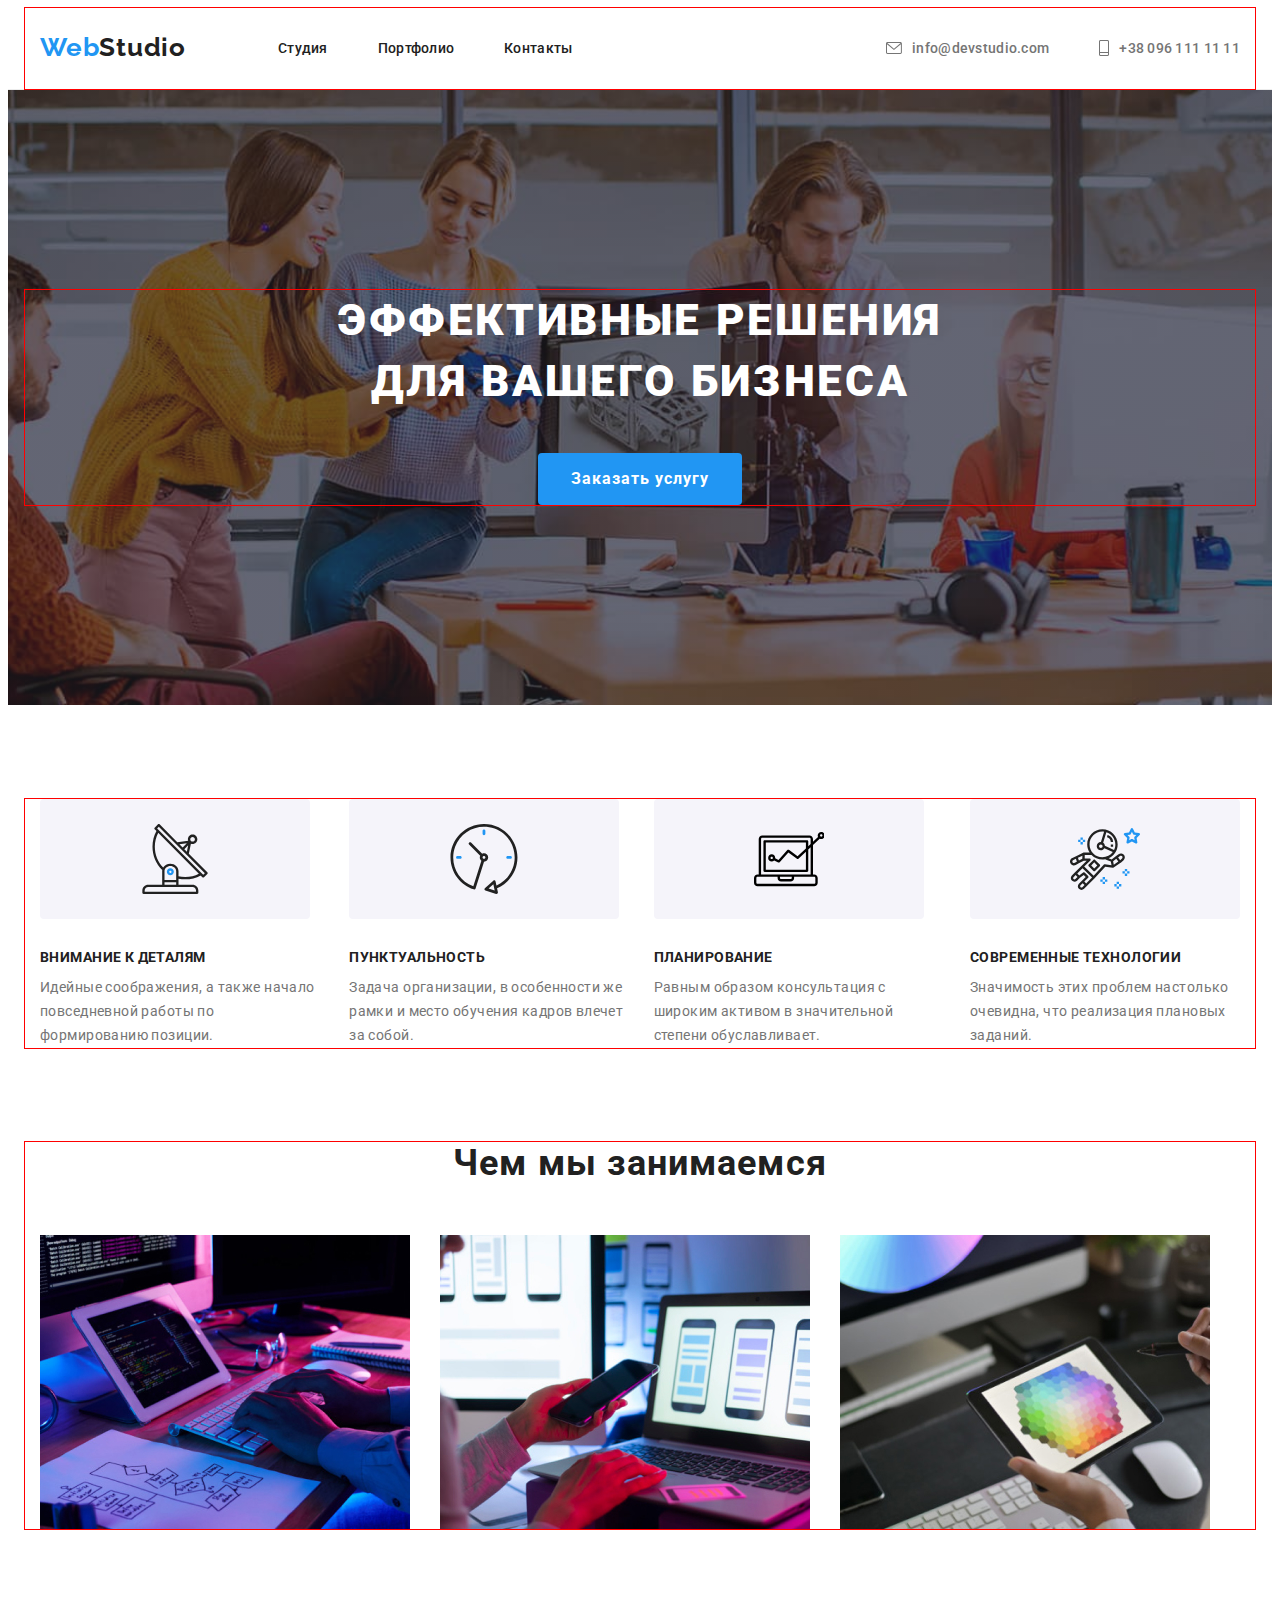
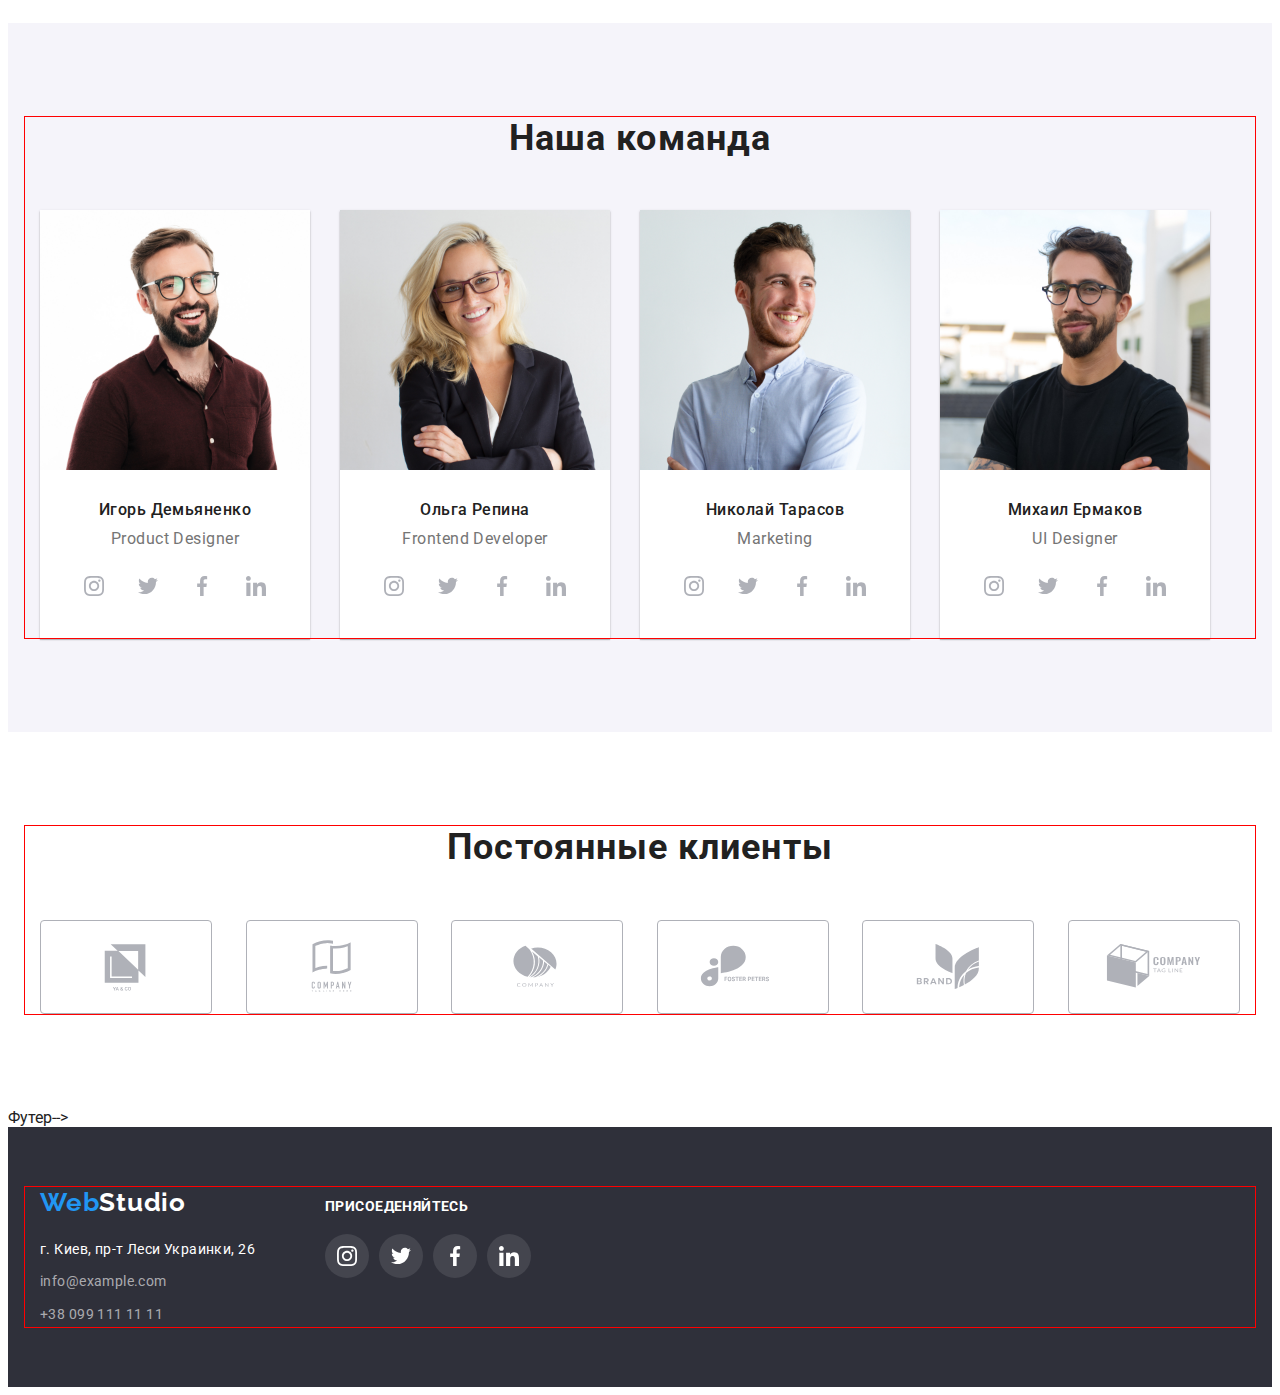
==== index.html @ f44479ab "start" ====
<!DOCTYPE html>
<html lang="en">
   <!--Head-->
  <head>
    <meta charset="UTF-8">
    <meta http-equiv="X-UA-Compatible" content="IE=edge">
    <meta name="viewport" content="width=device-width, initial-scale=1.0">
    <link rel="preconnect" href="https://fonts.googleapis.com">
    <link rel="preconnect" href="https://fonts.gstatic.com" crossorigin>
    <link href="https://fonts.googleapis.com/css2?family=Raleway:wght@700&family=Roboto:wght@400;500;700;900&display=swap" rel="stylesheet">

    <title>Document</title>
    <link rel="stylesheet" href="https://cdnjs.cloudflare.com/ajax/libs/modern-normalize/1.1.0/modern-normalize.min.css" 
    integrity="sha512-wpPYUAdjBVSE4KJnH1VR1HeZfpl1ub8YT/NKx4PuQ5NmX2tKuGu6U/JRp5y+Y8XG2tV+wKQpNHVUX03MfMFn9Q==" 
    crossorigin="anonymous" referrerpolicy="no-referrer" />
    <style>
        a{
        text-decoration: none;
        }
    </style>
    <link rel="stylesheet" href="./css/styles.css">
  </head> 

  <!--Body-->
  <body>

   <!--Header-->
   <header class="header">
      <div class="containar">
       <div class="nav-header">
       <a href="" class="logo">Web<span class="logo-accent">Studio</span></a>
       <nav>
        <ul class="site-nav ">
          <li class="items"><a href="" class="link ">Студия</a></li>
          <li class="items"><a href="./portfolio.html" class="link ">Портфолио</a></li>
          <li class="items"><a href="" class="link">Контакты</a></li>
        </ul>
       </nav>
        <ul class="auth-nav">
          <li class="items">
             <a href="mailto:info@devstudio.com" class="auth-link">
                <svg class="address-list" width="16" height="12">
                  <use href="./images/icons.svg#icon-envelope-hover-1">
                  </use>
                </svg>
                info@devstudio.com
             </a>
          </li>
          <li class="items">
             <a href="tel:+380961111111" class="auth-link">
                <svg class="tel" width="10" height="16">
                   <use href="./images/icons.svg#icon-Vector-1">
                   </use>
                </svg>
               +38 096 111 11 11</a>
          </li>
        </ul>
       </div>
      </div> 
   </header>

   <!--Main-->
   <main>
     <!--Герой-->
        <section class="hero"  >
         <div class="containar">
               <h1 class="hero-title">Эффективные решения для вашего бизнеса</h1>
               <button type="button" class="hero-button" >Заказать услугу</button>
         </div>
        </section>
     <!--Детали-->
        <section class="details">
         <div class="containar">
          <h2 class="visually-hidden">Детали</h2>
          <ul class="feature-list">
            <li class="list-item">
               <div class="details-item">
                 <svg class="details-cont" width="70" height="70">
                   <use href="./images/icons.svg#icon-antenna"></use>
                 </svg>
               </div>
               <h3 class="title">Внимание к деталям</h3>
               <p class="text-det">Идейные соображения, а также начало повседневной работы по формированию позиции.</p>
            </li>

            <li class="list-item">
               <div class="details-item">
                  <svg class="details-cont" width="70" height="70">
                     <use href="./images/icons.svg#icon-clock"></use>
                  </svg>
               </div>
               <h3 class="title">Пунктуальность</h3>
               <p class="text-det">Задача организации, в особенности же рамки и место обучения кадров влечет за собой.</p>
            </li>

            <li class="list-item">
               <div class="details-item">
                  <svg class="details-cont" width="70" height="70">
                    <use href="./images/icons.svg#icon-Vector"></use>
                  </svg>
               </div>
               <h3 class="title">Планирование</h3>
               <p class="text-det">Равным образом консультация с широким активом в значительной степени обуславливает.</p>
            </li>

            <li class="list-item">
               <div class="details-item">
                  <svg class="details-cont" width="70" height="70">
                     <use href="./images/icons.svg#icon-astronaut"></use>
                  </svg>
               </div>
               <h3 class="title">Современные технологии</h3>
               <p class="text-det">Значимость этих проблем настолько очевидна, что реализация плановых заданий.</p>
            </li>
          </ul>
         </div>
        </section>
     <!--Чем занимаемся-->
        <section class="doing">
         <div class="containar">
          <div class="how">
          <h2 class="section-title">Чем мы занимаемся</h2>
          <ul class="how-list">
            <li class="images">
               <img src="./images/mac.jpg" alt="Набираем  список" width="370">
            </li>

            <li class="images">
               <img src="./images/mobil.jpg" alt="Приложение на телефоне" width="370">
            </li>

            <li class="images">
               <img src="./images/ipad.jpg" alt="Рисуем на планшете" width="370">
            </li>
          </ul>
          </div>
         </div>
      
        </section>
        
     <!--Команда-->
     <section class="team">
        <div class="containar">
         <h2 class="team-title">Наша команда</h2>
         <ul class="last">
          <li class="list-employees">
            <div class="employees">
             <img src="./images/igor.jpg" alt="Игорь" width="270">
               <div class="team-list-employees">
                   <h3 class="name">Игорь Демьяненко</h3>
                   <p class="job-title">Product Designer</p>
                   <ul class="team-soc-list">
                    <li class="team-soc-item">
                       <a href="" class="team-soc-link ">
                          <svg class="team-soc-icon" width="20" height="20">
                             <use href="./images/icons.svg#icon-instagram-2">
                             </use>
                          </svg> 
                       </a>
                     </li>

                    <li class="team-soc-item">
                       <a href="" class="team-soc-link">
                          <svg class="team-soc-icon" width="20" height="20">
                             <use href="./images/icons.svg#icon-twitter-1"></use>
                          </svg>
                       </a>
                     </li>

                    <li class="team-soc-item">
                       <a href="" class="team-soc-link">
                          <svg class="team-soc-icon" width="20" height="20">
                             <use href="./images/icons.svg#icon-facebook-1"></use>
                          </svg>
                       </a>
                     </li>

                    <li class="team-soc-item">
                       <a href="" class="team-soc-link">
                          <svg class="team-soc-icon" width="20" height="20">
                             <use href="./images/icons.svg#icon-linkedin-1"></use>
                          </svg>
                       </a>
                     </li>
                   </ul>
               </div>
             </div>
          </li>

          <li class="list-employees">
            <div class="employees">
             <img src="./images/olga.jpg" alt="Ольга" width="270">
              <div class="team-list-employees">
                <h3 class="name">Ольга Репина</h3>
                <p class="job-title">Frontend Developer</p>
                <ul class="team-soc-list">
                 <li class="team-soc-item">
                    <a href="" class="team-soc-link">
                       <svg class="team-soc-icon" width="20" height="20">
                          <use href="./images/icons.svg#icon-instagram-2">
                          </use>
                       </svg>    
                    </a>
                  </li>

                 <li class="team-soc-item">
                    <a href="" class="team-soc-link">
                       <svg class="team-soc-icon" width="20" height="20">
                          <use href="./images/icons.svg#icon-twitter-1"></use>
                       </svg>
                    </a>
                  </li>

                 <li class="team-soc-item">
                    <a href="" class="team-soc-link">
                       <svg class="team-soc-icon" width="20" height="20">
                          <use href="./images/icons.svg#icon-facebook-1"></use>
                       </svg>
                    </a>
                  </li>

                 <li class="team-soc-item">
                    <a href="" class="team-soc-link">
                       <svg class="team-soc-icon" width="20" height="20">
                          <use href="./images/icons.svg#icon-linkedin-1"></use>
                       </svg>
                    </a>
                  </li>
                </ul>
              </div>
            </div>
          </li>

          <li class="list-employees">
            <div class="employees">
             <img src="./images/nikolay.jpg" alt="Николай" width="270">
                <div class="team-list-employees">
                  <h3 class="name">Николай Тарасов</h3>
                  <p class="job-title">Marketing</p>
                   <ul class="team-soc-list">
                  <li class="team-soc-item">
                     <a href="" class="team-soc-link">
                        <svg class="team-soc-icon" width="20" height="20">
                           <use href="./images/icons.svg#icon-instagram-2"></use>
                        </svg>                    
                     </a>
                  </li>

                  <li class="team-soc-item">
                     <a href="" class="team-soc-link">
                        <svg class="team-soc-icon" width="20" height="20">
                           <use href="./images/icons.svg#icon-twitter-1"></use>
                        </svg>
                     </a>
                  </li>

                  <li class="team-soc-item">
                     <a href="" class="team-soc-link">
                        <svg class="team-soc-icon" width="20" height="20">
                           <use href="./images/icons.svg#icon-facebook-1"></use>
                        </svg>
                     </a>
                  </li>

                  <li class="team-soc-item">
                     <a href="" class="team-soc-link">
                        <svg class="team-soc-icon" width="20" height="20">
                           <use href="./images/icons.svg#icon-linkedin-1"></use>
                        </svg>
                     </a>
                  </li>
                   </ul>
                </div>
             </div>
          </li>

          <li class="list-employees">
            <div class="employees">
             <img src="./images/mihail.jpg" alt="Михаил" width="270">
               <div class="team-list-employees">
                <h3 class="name">Михаил Ермаков</h3>
                <p class="job-title">UI Designer</p>
                <ul class="team-soc-list">
                 <li class="team-soc-item">
                    <a href="" class="team-soc-link">
                       <svg class="team-soc-icon" width="20" height="20">
                          <use href="./images/icons.svg#icon-instagram-2"></use>
                       </svg>                   
                    </a>
                  </li>

                 <li class="team-soc-item">
                    <a href="" class="team-soc-link">
                       <svg class="team-soc-icon" width="20" height="20">
                          <use href="./images/icons.svg#icon-twitter-1"></use>
                       </svg>
                    </a>
                  </li>

                 <li class="team-soc-item">
                    <a href="" class="team-soc-link">
                       <svg class="team-soc-icon" width="20" height="20">
                          <use href="./images/icons.svg#icon-facebook-1"></use>
                       </svg>
                    </a>
                  </li>

                 <li class="team-soc-item">
                    <a href="" class="team-soc-link">
                       <svg class="team-soc-icon" width="20" height="20">
                          <use href="./images/icons.svg#icon-linkedin-1"></use>
                       </svg>
                    </a>
                  </li>
                </ul>
               </div>
             </div>
          </li>

         </ul>
        </div>
     </section>
   <!--Постоянные клиенты-->
   <section class="regular-customers">
      <div class="containar">
         <h2 class="reg">Постоянные клиенты</h2>
         <ul class="regular-customers-items">
            <li class="regular">
               <a href="" class="regular-customers-link">
                  <svg class="regular-customers-icon" width="106" height="60">
                     <use href="./images/icons.svg#icon-Logo-1"></use>
                  </svg>
               </a>
            </li>

            <li class="regular">
               <a href="" class="regular-customers-link">
                  <svg class="regular-customers-icon"  width="106" height="60">
                     <use href="./images/icons.svg#icon-Logo-2"></use>
                  </svg>
               </a>
            </li>

            <li class="regular">
               <a href="" class="regular-customers-link">
                  <svg class="regular-customers-icon"  width="106" height="60">
                     <use href="./images/icons.svg#icon-Logo-3"></use>
                  </svg>
               </a>
            </li>

            <li class="regular">
               <a href="" class="regular-customers-link">
                  <svg class="regular-customers-icon"  width="106" height="60">
                     <use href="./images/icons.svg#icon-Logo-4"></use>
                  </svg>
               </a>
            </li>

            <li class="regular">
               <a href="" class="regular-customers-link">
                  <svg class="regular-customers-icon"  width="106" height="60">
                     <use href="./images/icons.svg#icon-Logo-5"></use>
                  </svg>
               </a>
            </li>

            <li class="regular">
               <a href="" class="regular-customers-link">
                  <svg class="regular-customers-icon"  width="106" height="60">
                     <use href="./images/icons.svg#icon-Logo-6"></use>
                  </svg>
               </a>
            </li>

         </ul>
      </div>
   </section>
   </main>

   Футер-->
   <footer class="foter">
      <div class="containar-foter">
         <div class="logo-all">
            <a href="" class="logo-footer">Web<span class="accent">Studio</span></a>
            <address class="address-title">
               г. Киев, пр-т Леси Украинки, 26
            </address>
   
            <address class="address">
               <ul>
                  <li class="mail-link">
                     <a class="footer-mail" href="mailto:info@example.com" class="mail">info@example.com</a><br>
                  </li>
                  <li class="telefon-link">
                     <a class="footer-telefon" href="tel:+380991111111" class="telefon">+38 099 111 11 11</a>
                  </li>
               </ul>
            </address>
         </div>
         <div class="icons">
            <h2 class="join">ПРИСОЕДЕНЯЙТЕСЬ</h2>
            <ul class="join-link-icons">
               <li class="join-list">
                  <a href="" class="join-link">
                     <svg class="join-link-icon" width="20" height="20">
                        <use href="./images/icons.svg#icon-instagram-2">
                        </use>
                     </svg>
                  </a>
               </li>
   
               <li class="join-list">
                  <a href="" class="join-link">
                     <svg class="join-link-icon" width="20" height="20">
                        <use href="./images/icons.svg#icon-twitter-1"></use>
                     </svg>
                  </a>
               </li>
   
               <li class="join-list">
                  <a href="" class="join-link">
                     <svg class="join-link-icon" width="20" height="20">
                        <use href="./images/icons.svg#icon-facebook-1"></use>
                     </svg>
                  </a>
               </li>
   
               <li class="join-list">
                  <a href="" class="join-link">
                     <svg class="join-link-icon" width="20" height="20">
                        <use href="./images/icons.svg#icon-linkedin-1"></use>
                     </svg>
                  </a>
               </li>
            </ul>
         </div>
      </div>
   
   </footer>
    
  </body>
</html>
---- css/styles.css ----
:root { 
--primary-text-color: #212121;
--title-text-color: #757575;
--white-text-color: #FFFFFF;
--footer-text-color: #FFFFFF99;
--accent-color: #2196F3;
--secondary-text-color:0px 1px 3px rgba(0, 0, 0, 0.12),
    0px 1px 1px rgba(0, 0, 0, 0.14),
    0px 2px 1px rgba(0, 0, 0, 0.2);
--portfolio-shadow-set:0px 1px 1px rgba(0, 0, 0, 0.12),
    0px 4px 4px rgba(0, 0, 0, 0.06),
    1px 4px 6px rgba(0, 0, 0, 0.16);
--button-backgroud-color:0px 3px 1px rgba(0, 0, 0, 0.1),
    0px 1px 2px rgba(0, 0, 0, 0.08),
    0px 2px 2px rgba(0, 0, 0, 0.12);

}

p,
h1,
h2,
h3,
h4,
h5,
h6 {
margin: 0;
}

ul {
list-style: none;
margin: 0;
padding-left: 0;
}

body {
color:var(--primary-text-color);
font-family:roboto, sans-serif;
}

img{
display: block;
max-width: 100%;
height: auto;
}








/*Логотип */
.logo {
font-family:Raleway, sans-serif;
width: 145px;
font-weight: 700;
font-size: 26px;
line-height: 1.2;
letter-spacing: 0.03em;
color:var(--accent-color);
padding-top: 24px;
padding-bottom: 25px;
margin-right: 93px;
}

.logo-accent {
color:var(--primary-text-color);
padding-top: 24px;
padding-bottom: 25px;
}
    
.visually-hidden {
position: absolute;
white-space: nowrap;
width: 1px;
height: 1px;
overflow: hidden;
border: 0;
padding: 0;
clip: rect(0 0 0 0);
clip-path: inset(50%);
margin: -1px;
}


/*Контейнер*/
.containar,
.containar-foter{
width: 1200px;
padding-left: 15px;
padding-right: 15px;
margin-right: auto;
margin-left: auto;
outline: 1px solid red;
}


/* Шапка сайта  header */
/* site-nav*/
.header{
background-color: #FFFFFF;
padding-top: 0;
padding-bottom: 0;
border-bottom: 1px solid #ECECEC;
}

.nav-header{
display: flex;
align-items: center;
}


.link {
color:var(--primary-text-color);
font-weight: 500;
font-size: 14px;
line-height: 1.2;
letter-spacing: 0.02em;
padding-top: 32px;
padding-bottom: 32px;
}

.main-button{
color:var(--primary-text-color);
font-weight: 500;
font-size: 16px;
line-height:1.6;
text-align: center;
letter-spacing: 0.03em;
}

.link:hover,
.link:focus {
color:var(--accent-color);
}

.site-nav{
display: flex; 
}

.items{
display: flex;
margin-right: 50px;
}

.items:last-child{
margin-right: 0;
}

.site-nav.link.current {
color:var(--accent-color);
}


/* телефон и почта */
.auth-nav{
display: flex;
margin-left: auto;
}


.address-list,
.tel{
margin-right: 10px;
}

.address-list,
.tel{
fill: currentColor
}

.auth-nav .items + .items{
margin-right: 50px;
}

.auth-nav .items:last-child{
margin-right: 0;
} 

.auth-link{
display: block;
text-decoration: none;
}

.auth-link {
display: flex;
color: var(--title-text-color);
font-weight: 500;
font-size: 14px;
line-height: 1.2;
letter-spacing: 0.02em;
padding-top: 32px;
padding-bottom: 32px;
align-items: center;
}

.auth-link:hover,
.auth-link:focus {
color:var(--accent-color);
}



/* Main */
/* Герой */
.hero{
background-color:#2F303A ;
background-image: linear-gradient(
    rgba(47, 48, 58, 0.4),
    rgba(47, 48, 58, 0.4)
    ),
 url(../images/fon.jpg);
background-repeat: no-repeat;
background-position: center;
background-size: cover;
text-align: center;
padding-top: 200px;
padding-bottom: 200px;
}

.hero-title {
color:var(--white-text-color);
font-weight: 900;
font-size: 44px;
line-height: 1.4;
letter-spacing: 0.06em;
text-transform: uppercase;
margin-top: 0;
width: 696px;
margin-bottom: 40px;
margin-right: auto;
margin-left: auto;
text-align: center;
}

.hero-button {
background-color:var(--accent-color);
color:var(--white-text-color);
font-family: inherit;
font-weight: 700;
font-size: 16px;
line-height: 1.9;
letter-spacing: 0.06em;
border-radius: 4px;
padding: 10px 32px 10px 32px;
border: 1px solid transparent;
}

.pointer {
cursor: pointer;
padding-top: 94px;
padding-bottom: 94px;
}

.work{
margin-right: 8px;
}

.work:last-child{
margin-right: 0;
}
.work:hover,
.work:focus{
box-shadow: var(--button-backgroud-color);
}

.main-button{
font-family:roboto, sans-serif;
border-radius: 4px;
padding: 6px 22px 6px 22px;
border: 1px solid transparent;
}

.project-title{
margin-bottom: 4px;
}

.list{
margin-bottom: 50px;
display: flex;
justify-content: center;
}

/* Детали */
.details{
padding-top: 94px;
}

.feature-list{
display: flex;
justify-content: center;
align-items: center;
}

.feature-list.title {
color:var(--primary-text-color);
font-weight: 700;
font-size: 14px;
line-height: 1.2;
letter-spacing: 0.03em;
text-transform: uppercase;
}

.title {
color:var(--primary-text-color);
font-weight: 700;
font-size: 14px;
line-height: 1.2;
letter-spacing: 0.03em;
text-transform: uppercase;
margin-bottom: 10px;
}

.text-det{
color:var(--title-text-color);
font-size: 14px;
line-height: 1.7;
letter-spacing: 0.03em;  
}

.text{
color:var(--title-text-color);
font-size: 14px;
line-height: 1.7;
letter-spacing: 0.03em;
}


/* Сетка*/
.feature{
display: flex;
flex-wrap: wrap;
}

.item{
width: 370px;
margin-right: 30px;
margin-bottom: 30px;
border: 1px solid #EEEEEE;
}

.item:nth-child(3n){
margin-right: 0;
}

.item:nth-last-child(-n +3){
margin-bottom: 0;
}

.item:hover,
.item:focus {
box-shadow: var(--portfolio-shadow-set);
}

.project-names{
padding: 20px 24px 20px 24px;
}

.list-item{
margin-right: 30px;
}

.list-item:last-child{
margin-right: 0;
}
.details-item {
    display: block;
}
.details-item{
display: flex;
justify-content: center;
align-items: center;
width: 270px;
height: 120px;
margin-bottom: 30px;
background: #F5F4FA;
border-radius: 4px;
}

/* Чем мы занимаемся */

.how-list{
display: flex; 
}

.doing{
padding-top: 94px;
padding-bottom: 94px;
}

.section-title {
color:var(--primary-text-color);
font-weight: 700;
font-size: 36px;
line-height:1.2;
letter-spacing: 0.03em;
margin-bottom: 50px;
text-align: center;
}

.images{
width: 370px;
margin-right: 30px;
}

.images:last-child{
margin-right: 0;
}


/* команда */
.team {
background-color: #F5F4FA;
padding-top: 94px;
padding-bottom: 94px;
}

.team-title {
color:var(--primary-text-color);
font-weight: 700;
font-size: 36px;
line-height: 1.2;
text-align: center;
letter-spacing: 0.03em;
margin-bottom: 50px;
}

.last{
display: flex;
}

.list-employees{
width: 270px;
margin-right: 30px;
background-color: #FFFFFF;

}

.list-employees:last-child{
margin-right: 0;
}

.employees{

text-align: center;
}

.team-list-employees{
padding-top: 30px;
padding-bottom: 30px;
}

.name{
font-weight: 500;
font-size: 16px;
line-height: 1.2;
letter-spacing: 0.03em;
margin-bottom: 10px;
}

.job-title {
color:var(--title-text-color);
font-size: 16px;
line-height: 1.2;
letter-spacing: 0.03em;
margin-bottom: 16px;
}

.project-title {
color:var(--primary-text-color);
font-weight: 700;
font-size: 18px;
line-height: 2;
letter-spacing: 0.06em;
}

.project-title.text {
color:var(--title-text-color);
font-weight: 400;
font-size: 16px;
line-height: 1.9;
letter-spacing: 0.03em;
}

/*SVG Команда*/
.team-soc-list{
display: flex;
justify-content: center;
}

.team-soc-item{
width: 44px;
height: 44px;
margin-left: 10px;

}

.team-soc-item:first-child{
margin-left: 0;
}
   
.team-soc-link{
display: flex;
align-items: center;
justify-content: center;
width: 100%;
height: 100%;
border-radius: 50%;
color: #AFB1B8;
}

.team-soc-link:hover,
.team-soc-link:focus {
background-color: #2196F3;
color: #FFFFFF;
}
.team-soc-icon{
fill: currentColor;
}

.employees{
    box-shadow: var(--secondary-text-color);
}


/*Постоянные клиенты*/

.regular-customers {
padding-top: 94px;
padding-bottom: 94px;
}

.reg {
color: var(--primary-text-color);
font-weight: 700;
font-size: 36px;
line-height: 1.2;
text-align: center;
letter-spacing: 0.03em;
margin-bottom: 50px;
}

.regular-customers-items {
display: flex;
justify-content: space-between;
}

.regular-customers-link{
display: flex;
justify-content: space-between;
}

.regular-customers-link{
display: flex;
width: 170px;
height: 92px;
justify-content: center;
align-items: center;
border: 1px solid  #AFB1B8;
border-radius: 4px;
color:  #AFB1B8;
}

.regular-customers-link:hover,
.regular-customers-link:focus{
border-color: #2196F3;
color: #2196F3;
}

.regular-customers-icon {
fill: currentColor
}


/* footer */
.foter{
background-color: #2F303A;;
padding-top: 60px;
padding-bottom: 60px;
}

.logo-all{
justify-content: flex-start;
margin-right: 70px;
}

.containar-foter{
display: flex;
align-items: baseline;    
}

.logo-footer {
color:var(--accent-color);
font-family:Raleway, sans-serif;
font-weight: 700;
font-size: 26px;
line-height:1.2;
letter-spacing: 0.03em;
width: 145px;
}

.accent {
color:var(--white-text-color);
}

.address-title{
color:var(--white-text-color); 
font-style: normal;
font-size: 14px;
line-height: 1.7;
letter-spacing: 0.03em;
margin-top: 20px;
}

.address{
margin-top: 9px;
}

.footer-mail,
.footer-telefon{
color:var(--footer-text-color);
font-style: normal;
font-size: 14px;
line-height: 1.7;
letter-spacing: 0.03em;
}

.footer-mail:hover,
.footer-mail:focus{
color:var(--accent-color);
}

.footer-telefon:hover,
.footer-telefon:focus {
color: var(--accent-color);
}


.mail-link{
    margin-bottom: 9px;
}

.icons{
display: block;
}

.join{       
font-weight: 700;
font-size: 14px;
line-height: 1.2;
letter-spacing: 0.03em;
color: #FFFFFF;
margin-bottom: 20px;     
}

.join-link-icons{
display: flex;
}

.join-list-icons {
display: flex;
justify-content: center;
}

.join-list {
width: 44px;
height: 44px;
margin-left: 10px;
}

.join-list:first-child {
margin-left: 0;
}

.join-link {
display: flex;
align-items: center;
justify-content: center;
width: 100%;
height: 100%;
border-radius: 50%;
color: #FFFFFF;
background-color:  rgba(255, 255, 255, 0.1);
}

.join-link:hover,
.join-link:focus {
background-color: #2196F3;
color: #FFFFFF;
}

.join-link-icon {
fill: currentColor;
}

/* portfolio */
.main-button:hover,
.main-button:focus{
background-color:var(--accent-color);
color:var(--white-text-color);
}
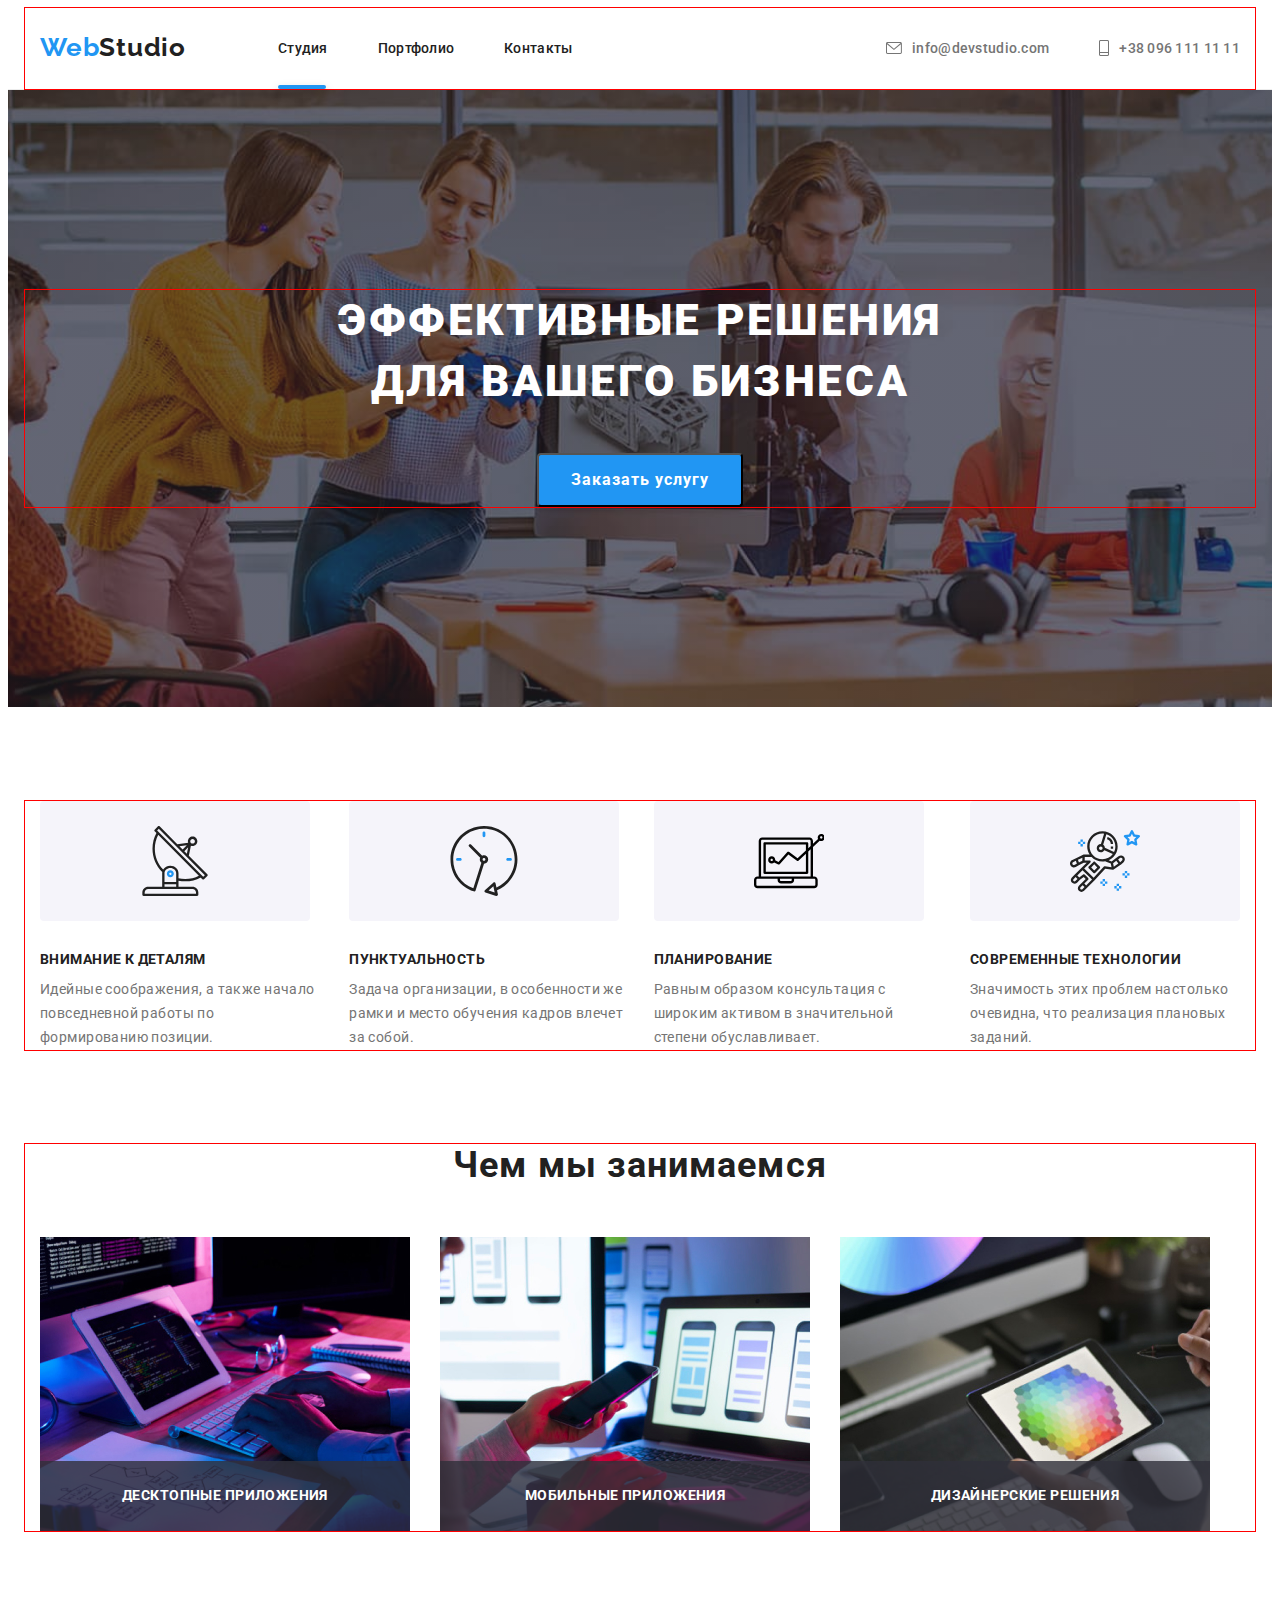
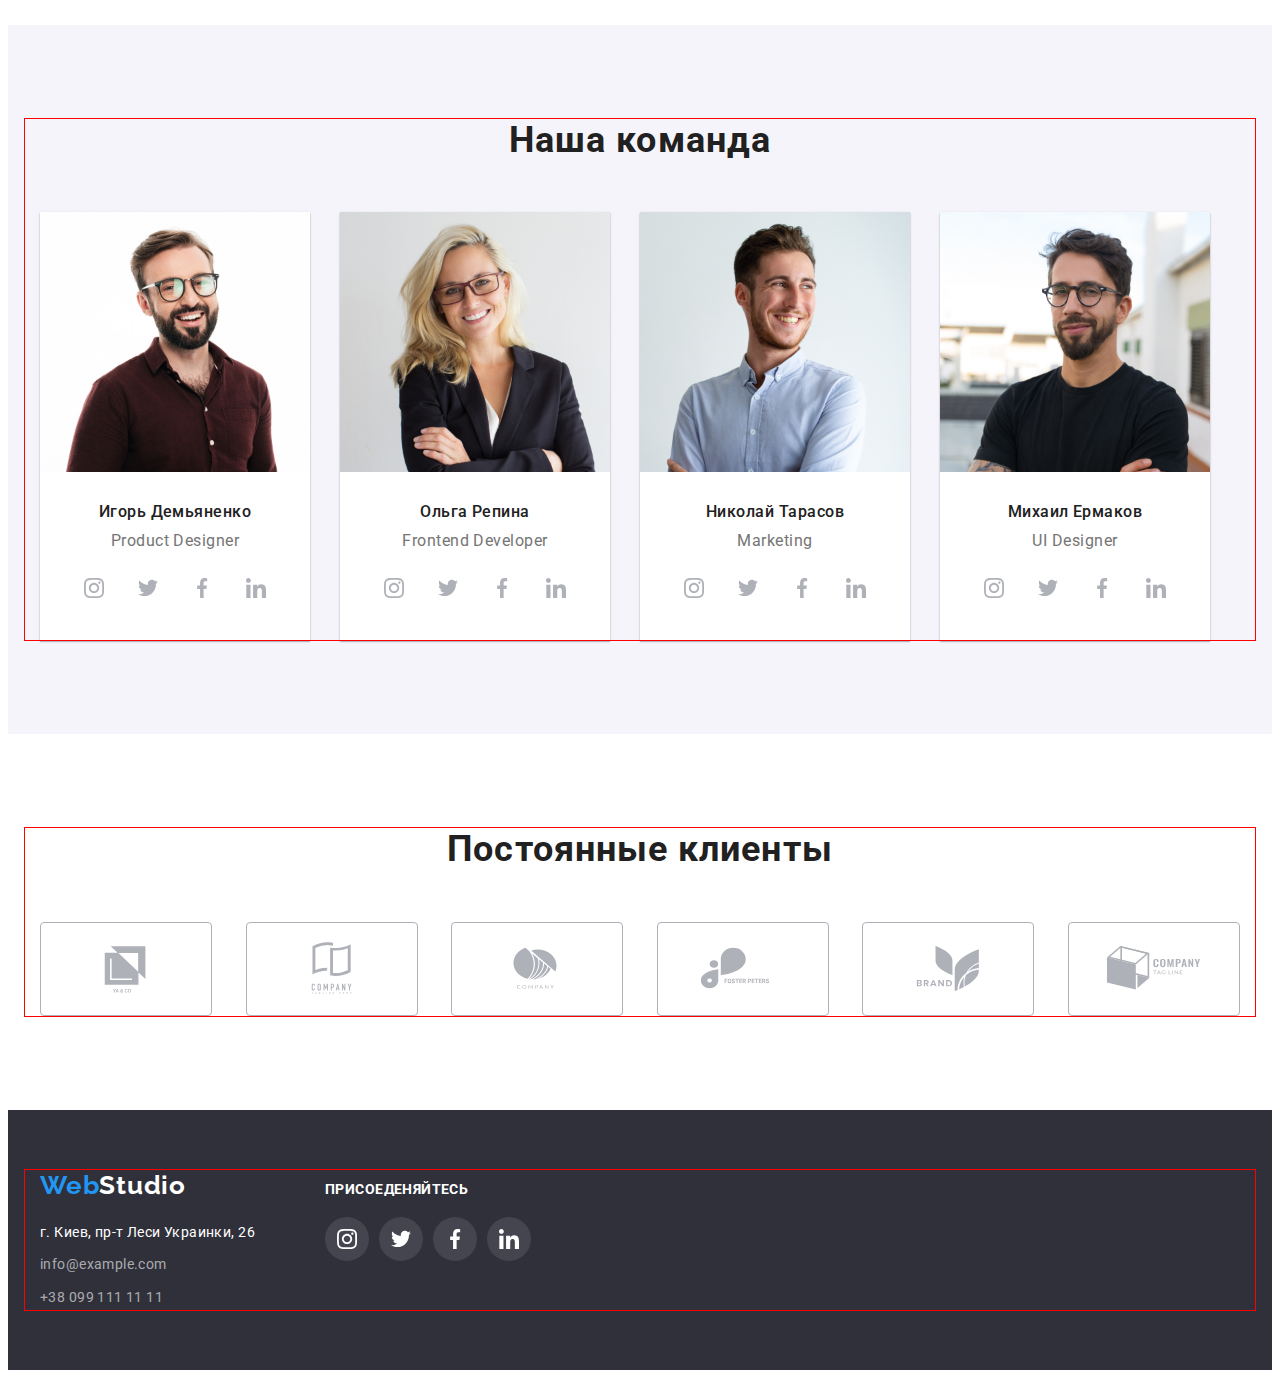
==== commit ad19e543: "goit-markup-hw-05 18.06" ====
--- a/index.html
+++ b/index.html
@@ -29,11 +29,11 @@
       <div class="containar">
        <div class="nav-header">
        <a href="" class="logo">Web<span class="logo-accent">Studio</span></a>
-       <nav>
+       <nav class="flex-list">
         <ul class="site-nav ">
-          <li class="items"><a href="" class="link ">Студия</a></li>
-          <li class="items"><a href="./portfolio.html" class="link ">Портфолио</a></li>
-          <li class="items"><a href="" class="link">Контакты</a></li>
+          <li class="items"><a href="./index.html" class="link current decoration" >Студия</a></li>
+          <li class="items"><a href="./portfolio.html" class="link decoration">Портфолио</a></li>
+          <li class="items"><a href="" class="link decoration">Контакты</a></li>
         </ul>
        </nav>
         <ul class="auth-nav">
@@ -65,7 +65,7 @@
         <section class="hero"  >
          <div class="containar">
                <h1 class="hero-title">Эффективные решения для вашего бизнеса</h1>
-               <button type="button" class="hero-button" >Заказать услугу</button>
+               <button type="button" class="hero-button" data-modal-open>Заказать услугу</button>
          </div>
         </section>
      <!--Детали-->
@@ -122,15 +122,24 @@
           <h2 class="section-title">Чем мы занимаемся</h2>
           <ul class="how-list">
             <li class="images">
-               <img src="./images/mac.jpg" alt="Набираем  список" width="370">
+               <div class="images-thumb">
+                 <img src="./images/mac.jpg" alt="Набираем  список" width="370">
+                 <p class="suggestions">Десктопные приложения</p>
+               </div>
             </li>
 
             <li class="images">
-               <img src="./images/mobil.jpg" alt="Приложение на телефоне" width="370">
+               <div class="images-thumb">
+                 <img src="./images/mobil.jpg" alt="Приложение на телефоне" width="370">
+               <p class="suggestions">Мобильные приложения</p>
+               </div>
             </li>
 
             <li class="images">
-               <img src="./images/ipad.jpg" alt="Рисуем на планшете" width="370">
+               <div class="images-thumb">
+                 <img src="./images/ipad.jpg" alt="Рисуем на планшете" width="370">
+               <p class="suggestions">Дизайнерские решения</p>
+               </div>
             </li>
           </ul>
           </div>
@@ -378,7 +387,7 @@
    </section>
    </main>
 
-   Футер-->
+   <!--Футер-->
    <footer class="foter">
       <div class="containar-foter">
          <div class="logo-all">
@@ -388,12 +397,12 @@
             </address>
    
             <address class="address">
-               <ul>
+               <ul class="addres-links">
                   <li class="mail-link">
-                     <a class="footer-mail" href="mailto:info@example.com" class="mail">info@example.com</a><br>
+                     <a class="footer-mail" href="mailto:info@example.com">info@example.com</a><br>
                   </li>
                   <li class="telefon-link">
-                     <a class="footer-telefon" href="tel:+380991111111" class="telefon">+38 099 111 11 11</a>
+                     <a class="footer-telefon" href="tel:+380991111111" >+38 099 111 11 11</a>
                   </li>
                </ul>
             </address>
@@ -439,5 +448,17 @@
    
    </footer>
     
+   <!-- Модальное окно-->
+   <div class="backdrop is-hidden"  data-modal>
+      <div class="modal" >
+         <button type="button" class="model-close-button" data-modal-close>
+            <svg class="modal-icon" width="11" height="11">
+               <use href="./images/icons.svg#icon-close"></use>
+            </svg>
+         </button>
+      </div>
+   </div>
+   <script src="./js/modal.js"></script>
+
   </body>
 </html>--- a/css/styles.css
+++ b/css/styles.css
@@ -144,6 +144,29 @@
 margin-right: 50px;
 }
 
+.site-nav>.items{
+position: relative;
+}
+
+.site-nav .link.current::after {
+content: "";
+position: absolute;
+bottom: 0;
+display: block;
+width: 48px;
+height: 4px;
+border-radius: 2px;
+background-color: var(--accent-color);
+filter: drop-shadow(0px 4px 4px rgba(0, 0, 0, 0.25));
+}
+
+.link{
+transition: color 250ms cubic-bezier(0.4, 0, 0.2, 1);
+}
+.auth-link{
+transition: color 250ms cubic-bezier(0.4, 0, 0.2, 1);
+}
+
 .items:last-child{
 margin-right: 0;
 }
@@ -243,8 +266,17 @@
 line-height: 1.9;
 letter-spacing: 0.06em;
 border-radius: 4px;
-padding: 10px 32px 10px 32px;
-border: 1px solid transparent;
+padding: 10px 32px;
+box-shadow: 0px 4px 4px rgba(0, 0, 0, 0.15);
+}
+
+.hero-button:hover,
+.hero-button:focus{
+background-color: #2196F3;
+}
+
+.hero-button{
+transition: background-color 250ms cubic-bezier(0.4, 0, 0.2, 1);
 }
 
 .pointer {
@@ -260,6 +292,7 @@
 .work:last-child{
 margin-right: 0;
 }
+
 .work:hover,
 .work:focus{
 box-shadow: var(--button-backgroud-color);
@@ -271,6 +304,11 @@
 padding: 6px 22px 6px 22px;
 border: 1px solid transparent;
 }
+.main-button{
+transition: background-color 250ms cubic-bezier(0.4, 0, 0.2, 1),
+color 250ms cubic-bezier(0.4, 0, 0.2, 1),
+box-shadow 250ms cubic-bezier(0.4, 0, 0.2, 1);
+}
 
 .project-title{
 margin-bottom: 4px;
@@ -333,6 +371,9 @@
 flex-wrap: wrap;
 }
 
+.links{
+transition: box-shadow 250ms cubic-bezier(0.4, 0, 0.2, 1);
+}
 .item{
 width: 370px;
 margin-right: 30px;
@@ -351,6 +392,9 @@
 .item:hover,
 .item:focus {
 box-shadow: var(--portfolio-shadow-set);
+}
+.overlay{
+transition: transform 250ms cubic-bezier(0.4, 0, 0.2, 1);
 }
 
 .project-names{
@@ -379,7 +423,6 @@
 }
 
 /* Чем мы занимаемся */
-
 .how-list{
 display: flex; 
 }
@@ -406,6 +449,52 @@
 
 .images:last-child{
 margin-right: 0;
+}
+
+.images-thumb{
+position: relative;
+}
+
+.item-images{
+position: absolute;
+top: 0;
+font-weight: 400;
+font-size: 18px;
+line-height: 1.6;
+letter-spacing: 0.03em;
+color: #FFFFFF;
+background-color:rgba(33, 150, 243, 0.9);
+padding: 63px 24px;
+height: 100%;
+transform: translateY(101%);
+transition: transform 300ms linear;
+}
+
+.item:hover .item-images{
+transform: translateY(0);
+}
+
+.feature-item-links{
+position: relative;
+overflow: hidden;
+}
+
+.suggestions{ 
+display: flex;
+justify-content: center;
+align-items: center;
+font-weight: 700;
+font-size: 14px;
+line-height: 1.2;     
+letter-spacing: 0.03em;
+text-transform: uppercase;
+position: absolute;
+width: 370px;
+height: 70px;
+left: 0;
+bottom: 0;
+color: #FFFFFF;
+background-color: rgba(47, 48, 58, 0.8);
 }
 
 
@@ -434,7 +523,6 @@
 width: 270px;
 margin-right: 30px;
 background-color: #FFFFFF;
-
 }
 
 .list-employees:last-child{
@@ -442,7 +530,6 @@
 }
 
 .employees{
-
 text-align: center;
 }
 
@@ -493,7 +580,6 @@
 width: 44px;
 height: 44px;
 margin-left: 10px;
-
 }
 
 .team-soc-item:first-child{
@@ -515,14 +601,19 @@
 background-color: #2196F3;
 color: #FFFFFF;
 }
+
+.team-soc-link{
+transition: background-color 250ms cubic-bezier(0.4, 0, 0.2, 1),
+color 250ms cubic-bezier(0.4, 0, 0.2, 1);
+}
+
 .team-soc-icon{
 fill: currentColor;
 }
 
 .employees{
-    box-shadow: var(--secondary-text-color);
-}
-
+ box-shadow: var(--secondary-text-color);
+}
 
 /*Постоянные клиенты*/
 
@@ -549,6 +640,11 @@
 .regular-customers-link{
 display: flex;
 justify-content: space-between;
+}
+
+.regular-customers-link{
+transition: color 250ms cubic-bezier(0.4, 0, 0.2, 1);
+    
 }
 
 .regular-customers-link{
@@ -638,7 +734,16 @@
 
 
 .mail-link{
-    margin-bottom: 9px;
+margin-bottom: 9px;
+}
+
+
+.footer-mail{
+transition:color 250ms cubic-bezier(0.4, 0, 0.2, 1);
+}
+
+.footer-telefon{
+transition: color 250ms cubic-bezier(0.4, 0, 0.2, 1);
 }
 
 .icons{
@@ -684,6 +789,10 @@
 background-color:  rgba(255, 255, 255, 0.1);
 }
 
+.join-link{
+transition: background-color 250ms cubic-bezier(0.4, 0, 0.2, 1);
+}
+
 .join-link:hover,
 .join-link:focus {
 background-color: #2196F3;
@@ -699,4 +808,60 @@
 .main-button:focus{
 background-color:var(--accent-color);
 color:var(--white-text-color);
-}+}
+
+/* Модальное окно */
+.backdrop{
+position: fixed;
+top: 0;
+left:0;
+width: 100%;
+height: 100%;
+background-color: rgba(0, 0, 0, 0.2);
+transition: opacity 250ms cubic-bezier(0.4, 0, 0.2, 1),
+visibiity 250ms cubic-bezier(0.4, 0, 0.2, 1);
+}
+
+.backdrop.is-hidden .modal-order {
+transform: translate(0, 0);
+scale(0);
+}
+
+
+.modal{
+position: absolute;
+top: 50%;
+left: 50%;
+transform: translate(-50%, -50%) scale(1);
+width: 528px;
+min-height: 581px;
+background-color: #FFFFFF;
+border-radius: 4px;
+transition: transform 250ms cubic-bezier(0.4, 0, 0.2, 1);
+}
+
+.model-close-button{
+position: absolute;
+top: 8px;
+right: 8px;
+width: 30px;
+height: 30px;
+border: 1px solid rgba(0, 0, 0, 0.1);
+border-radius: 50%;
+background-color: transparent;
+display: flex;
+align-items: center;
+justify-content: center;
+}
+
+.modal-icon{
+color:#000000; ;
+}
+
+.is-hidden{
+opacity: 0;
+visibility: hidden;
+pointer-events: none;
+transition: transform 250ms cubic-bezier(0.4, 0, 0.2, 1);
+}
+
